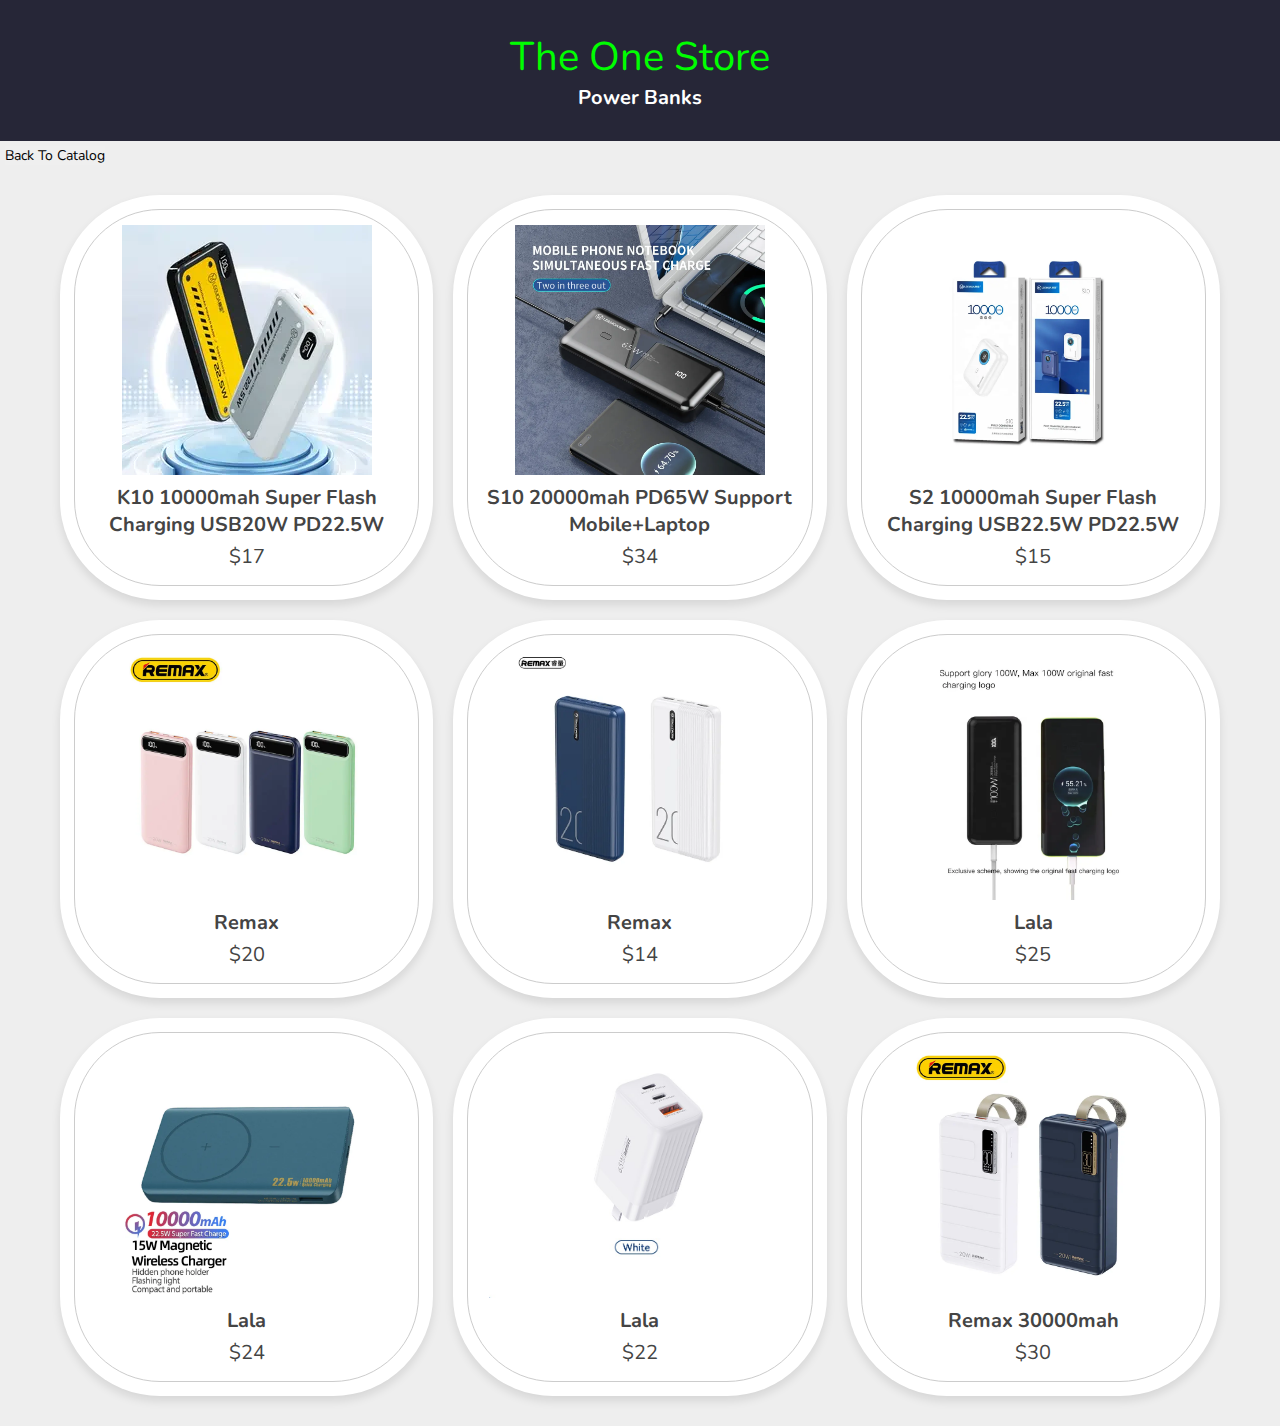
==== power-bank.html @ 34730f37 "Add files via upload" ====
<!DOCTYPE html>
<html lang="en">
<head>
    <title>The One Store</title>
    
   <!-- font awesome cdn link  -->
   <link rel="stylesheet" href="https://cdnjs.cloudflare.com/ajax/libs/font-awesome/5.15.4/css/all.min.css">
   <link href="https://cdn.jsdelivr.net/npm/bootstrap@5.3.0-alpha3/dist/css/bootstrap.min.css" rel="stylesheet" integrity="sha384-KK94CHFLLe+nY2dmCWGMq91rCGa5gtU4mk92HdvYe+M/SXH301p5ILy+dN9+nJOZ" crossorigin="anonymous">


   <!-- custom js file link  -->
   <script src="js/script.js" defer></script>

   <style>

@import url('https://fonts.googleapis.com/css2?family=Nunito:wght@200;300;400;500;600&display=swap');

*{
   font-family: 'Nunito', sans-serif;
   margin:0; padding:0;
   box-sizing: border-box;
   outline: none; border:none;
   text-decoration: none;
   transition: all .2s linear;
   text-transform: capitalize;
}

html{
   font-size: 62.5%;
   overflow-x: hidden;
}
    
.header {
   padding: 30px;
   text-align: center;
   background: #262637;
   color: white;
   font-size: 25px;
 }

body{
   background: #eee;
}
    
.container{
   max-width: 1200px;
   margin: 0 auto;
   padding:3rem 2rem;
}

.container .title{
   font-size: 3.5rem;
   color:#444;
   margin-bottom: 3rem;
   text-transform: uppercase;
   text-align: center;
}

.container .products-container{
   display: grid;
   grid-template-columns: repeat(auto-fit, minmax(30rem, 1fr));
   gap:2rem;
}

.container .products-container .product{
   text-align: center;
   padding:3rem 2rem;
   background: #fff;
   box-shadow: 0 .5rem 1rem rgba(0,0,0,.1);
   outline: .1rem solid #ccc;
   outline-offset: -1.5rem;
   cursor: pointer;
   border-radius: 100px;
}

.container .products-container .product:hover{
   outline: .2rem solid #222;
   outline-offset: 0;
}

.container .products-container .product img{
   height: 25rem;
}

.container .products-container .product:hover img{
   transform: scale(.9);
   
}

.container .products-container .product h3{
   padding:.5rem 0;
   font-size: 2rem;
   color:#444;
}

.container .products-container .product:hover h3{
   color:#27ae60;
}

.container .products-container .product .price{
   font-size: 2rem;
   color:#444;
}


@media (max-width:991px){

html{
   font-size: 55%;
}

}

@media (max-width:768px){

.products-preview .preview .images{
   height: 25rem;
}

}

@media (max-width:450px){

html{
   font-size: 50%;
}

}
   </style>
</head>

<body>

      
<div class="header">

    <a href="https://www.facebook.com/The0neStore1/" style="color: lime; font-size: 40px; text-decoration: none;">The One Store</a>
     <h4 class="title" style="font-size: 20px;">Power banks</h4>
  </div>

  <button onclick="window.location.href='index.html'" type="button" class="btn btn-outline-success" style="margin-top: 5px; margin-left: 5px; font-size: 14px;">Back To Catalog</button>

    <div class="container">

     
        <div class="products-container">
     
           <div class="product" data-name="p-1">
              <img src="images/power banks/1.jpg" alt="">
              <h3>K10 10000mah Super flash Charging USB20W PD22.5W</h3>
              <div class="price">$17</div>
           </div>
     
           <a href="https://www.facebook.com/groups/1712630748969016/permalink/3305450336353708/" style="text-decoration: none;" class="product" data-name="p-2">
              <img src="images/power banks/10.jpg" alt="">
              <h3>S10 20000mah PD65W support mobile+laptop </h3>
              <div class="price">$34</div>
           </a>
     
           <div class="product" data-name="p-3">
              <img src="images/power banks/20.jpg" alt="">
              <h3>S2 10000mah Super flash Charging USB22.5W PD22.5W </h3>
              <div class="price">$15</div>
           </div>
     
           <div class="product" data-name="p-4">
              <img src="images/power banks/30.jpg" alt="">
              <h3>Remax</h3>
              <div class="price">$20</div>
           </div>
     
           <div class="product" data-name="p-5">
              <img src="images/power banks/40.jpg" alt="">
              <h3>Remax</h3>
              <div class="price">$14</div>
           </div>
     
           <div class="product" data-name="p-6">
              <img src="images/power banks/50.jpg" alt="">
              <h3>lala</h3>
              <div class="price">$25</div>
           </div>
           <div class="product" data-name="p-7">
            <img src="images/power banks/60.jpg" alt="">
            <h3>lala</h3>
            <div class="price">$24</div>
         </div>
         <div class="product" data-name="p-8">
            <img src="images/power banks/70.jpg" alt="">
            <h3>lala</h3>
            <div class="price">$22</div>
         </div>

         <a href="https://www.facebook.com/groups/1712630748969016/permalink/3305450336353708/" style="text-decoration: none;" class="product" data-name="p-2">
            <img src="images/power banks/80.jpg" alt="">
            <h3>Remax 30000mah </h3>
            <div class="price">$30</div>
         </a>
     
        </div>
     
     </div>

<!--      
<div class="products-preview">

    <div class="preview" data-target="p-1">
       <i class="fas fa-times"></i>
       <img src="images/1.jpg" alt="">
       <h3>Galaxy Buds2 Pro</h3>
       <div class="stars">
          <i class="fas fa-star"></i>
          <i class="fas fa-star"></i>
          <i class="fas fa-star"></i>
          <i class="fas fa-star"></i>
          <i class="fas fa-star-half-alt"></i>
          <span>( 0 )</span>
       </div>
       <p>Samsung Galaxy Buds2 Pro</p>
       <div class="price">$18</div>
       <div class="buttons">
          <a href="#" class="buy">buy now</a>
          <a href="#" class="cart">add to cart</a>
       </div>
    </div>
 
    <div class="preview" data-target="p-2">
       <i class="fas fa-times"></i>
       <img src="images/10.jpg" alt="">
       <h3>Apple Watch T900 Pro Max</h3>
       <div class="stars">
          <i class="fas fa-star"></i>
          <i class="fas fa-star"></i>
          <i class="fas fa-star"></i>
          <i class="fas fa-star"></i>
          <i class="fas fa-star-half-alt"></i>
          <span>( 0 )</span>
       </div>
       <p>russian stuff</p>
       <div class="price">$2.00</div>
       <div class="buttons">
          <a href="#" class="buy">buy now</a>
          <a href="#" class="cart">add to cart</a>
       </div>
    </div>
 
    <div class="preview" data-target="p-3">
       <i class="fas fa-times"></i>
       <img src="images/7.jpg" alt="">
       <h3>@-@</h3>
       <div class="stars">
          <i class="fas fa-star"></i>
          <i class="fas fa-star"></i>
          <i class="fas fa-star"></i>
          <i class="fas fa-star"></i>
          <i class="fas fa-star-half-alt"></i>
          <span>( 0 )</span>
       </div>
       <p>very good girl with nice smell and hair, good in bed and she can cook</p>
       <div class="price">$99999999.97</div>
       <div class="buttons">
          <a href="#" class="buy">buy now</a>
          <a href="#" class="cart">add to cart</a>
       </div>
    </div>
 
    <div class="preview" data-target="p-4">
       <i class="fas fa-times"></i>
       <img src="images/6.jpg" alt="">
       <h3></h3>
       <div class="stars">
          <i class="fas fa-star"></i>
          <i class="fas fa-star"></i>
          <i class="fas fa-star"></i>
          <i class="fas fa-star"></i>
          <i class="fas fa-star-half-alt"></i>
          <span>( 0 )</span>
       </div>
       <p>   </p>
       <div class="price">$2.00</div>
       <div class="buttons">
          <a href="#" class="buy">buy now</a>
          <a href="#" class="cart">add to cart</a>
       </div>
    </div>
 
    <div class="preview" data-target="p-5">
       <i class="fas fa-times"></i>
       <img src="images/12.jpg" alt="">
       <h3></h3>
       <div class="stars">
          <i class="fas fa-star"></i>
          <i class="fas fa-star"></i>
          <i class="fas fa-star"></i>
          <i class="fas fa-star"></i>
          <i class="fas fa-star-half-alt"></i>
          <span>( 0 )</span>
       </div>
       <p>   </p>
       <div class="price">$0.99</div>
       <div class="buttons">
          <a href="#" class="buy">buy now</a>
          <a href="#" class="cart">add to cart</a>
       </div>
    </div>
 
    <div class="preview" data-target="p-6">
       <i class="fas fa-times"></i>
       <img src="images/11.jpg" alt="">
       <h3></h3>
       <div class="stars">
          <i class="fas fa-star"></i>
          <i class="fas fa-star"></i>
          <i class="fas fa-star"></i>
          <i class="fas fa-star"></i>
          <i class="fas fa-star-half-alt"></i>
          <span>( 0 )</span>
       </div>
       <p> </p>
       <div class="price">$</div>
       <div class="buttons">
          <a href="#" class="buy"> buy now </a>
          <a href="#" class="cart">add to cart</a>
       </div>
    </div>
 
 </div>
     -->
</body>
</html>
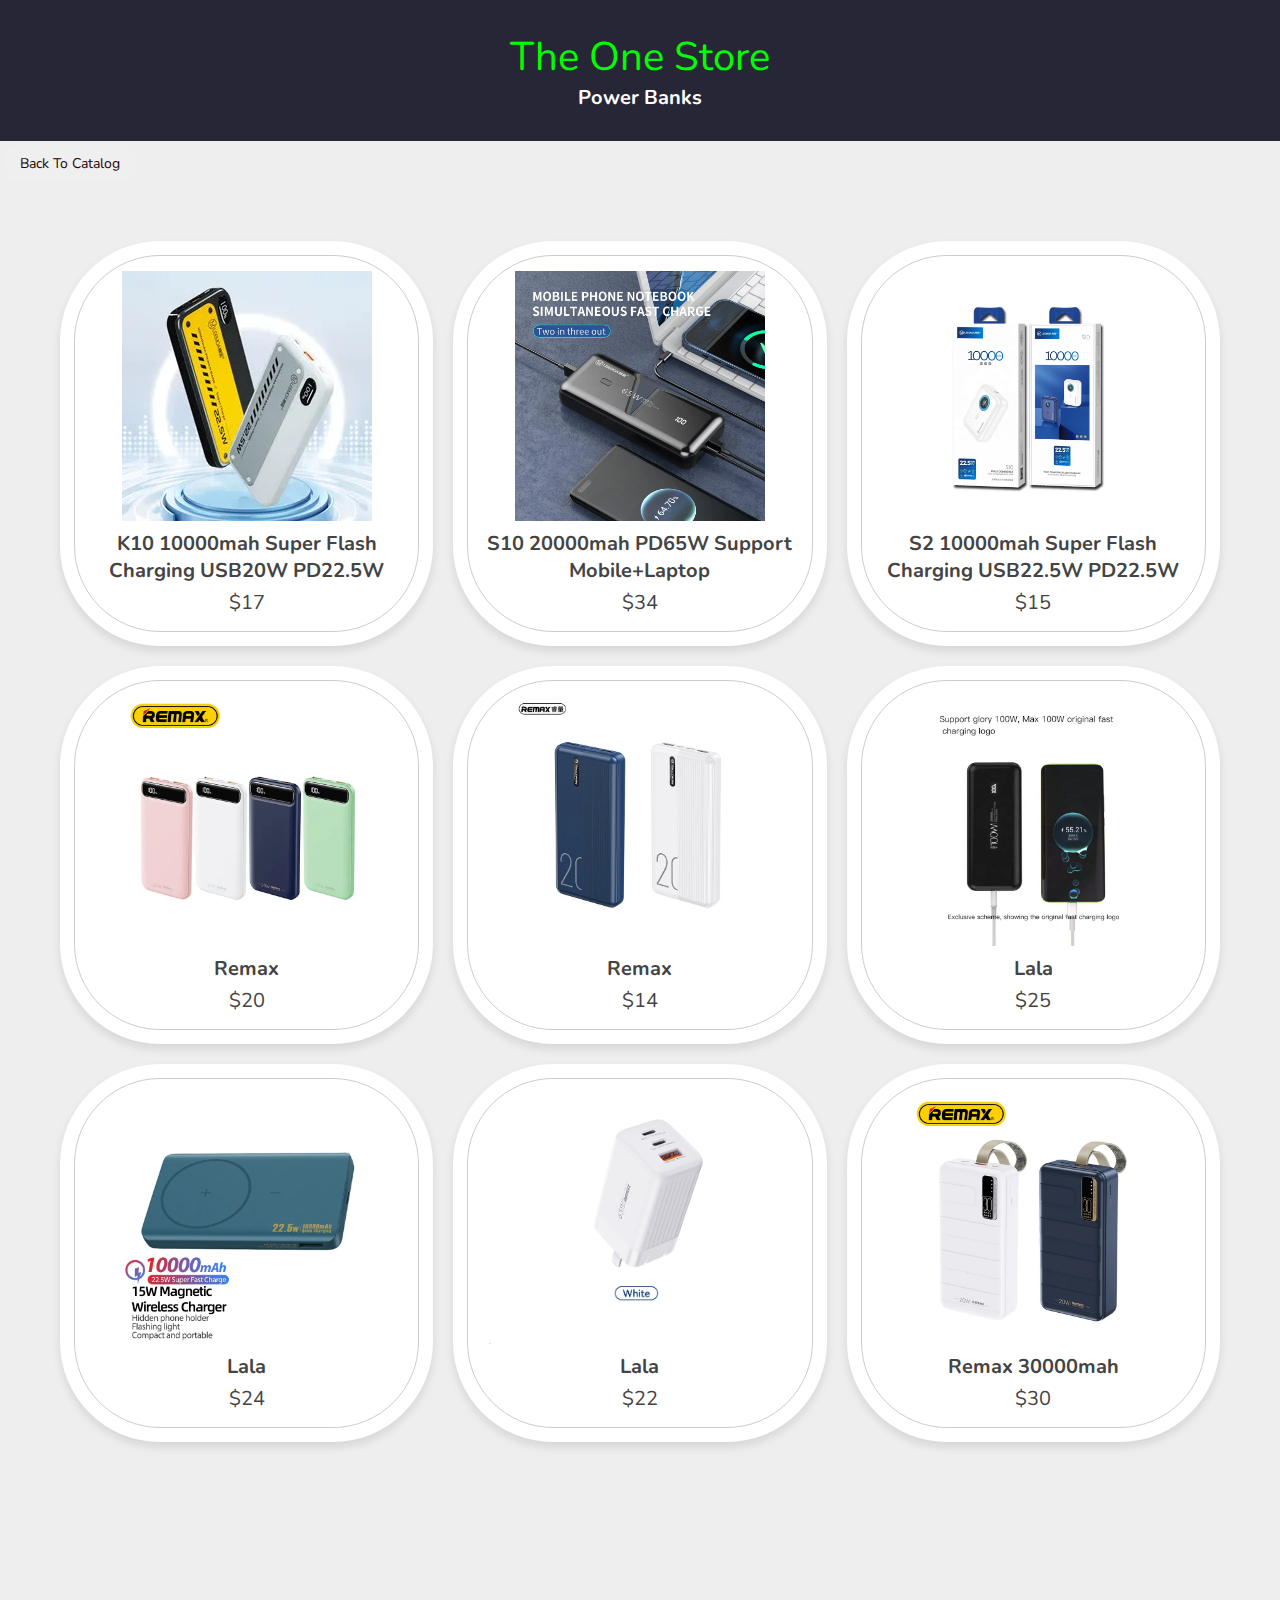
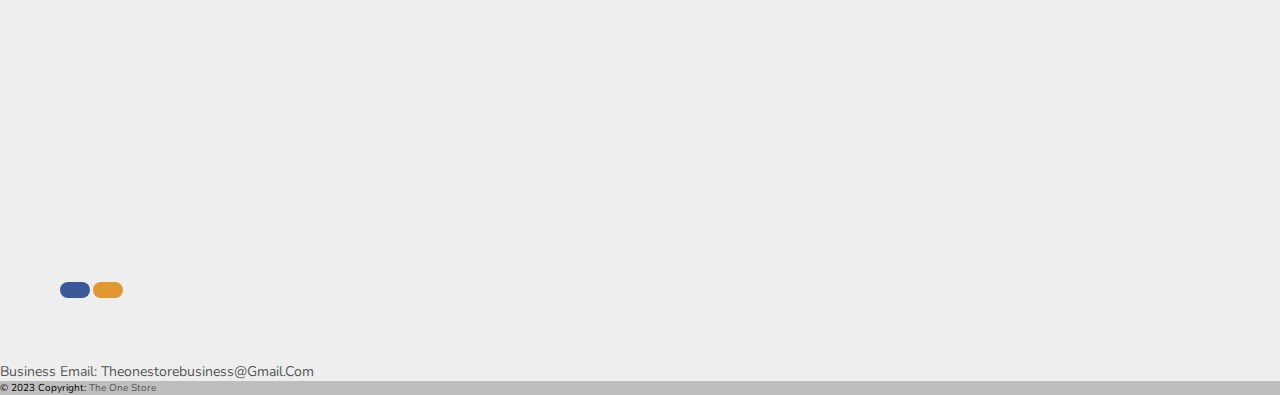
==== commit 2c221e2f: "Update power-bank.html" ====
--- a/power-bank.html
+++ b/power-bank.html
@@ -4,11 +4,14 @@
     <title>The One Store</title>
     
    <!-- font awesome cdn link  -->
-   <link rel="stylesheet" href="https://cdnjs.cloudflare.com/ajax/libs/font-awesome/5.15.4/css/all.min.css">
    <link href="https://cdn.jsdelivr.net/npm/bootstrap@5.3.0-alpha3/dist/css/bootstrap.min.css" rel="stylesheet" integrity="sha384-KK94CHFLLe+nY2dmCWGMq91rCGa5gtU4mk92HdvYe+M/SXH301p5ILy+dN9+nJOZ" crossorigin="anonymous">
 
-
-   <!-- custom js file link  -->
+   <link rel="stylesheet" href="https://fonts.googleapis.com/icon?family=Material+Icons">
+   
+   <link rel="stylesheet" href="https://cdnjs.cloudflare.com/ajax/libs/font-awesome/6.4.0/css/all.min.css" integrity="sha512-iecdLmaskl7CVkqkXNQ/ZH/XLlvWZOJyj7Yy7tcenmpD1ypASozpmT/E0iPtmFIB46ZmdtAc9eNBvH0H/ZpiBw==" crossorigin="anonymous" referrerpolicy="no-referrer" />
+   
+   <link href="style.css">
+   
    <script src="js/script.js" defer></script>
 
    <style>
@@ -103,6 +106,34 @@
 }
 
 
+input:focus{
+            outline: none;
+        }
+        a{
+            text-decoration: none;
+        color: #555;
+        }
+        
+        .single-product .fa{ color: #ff523b;
+        margin-left: 10px;
+        color: #555;
+        }
+        P{
+            color: #555;
+        }
+        .btn{
+        display: inline-block;
+        color: #280202;
+        padding: 8px 15px;
+        margin: 30px 0;
+        border-radius: 10px;
+        transition: background 0.5s;
+        }
+        .btn:hover{
+        background: #563434;
+        }
+
+
 @media (max-width:991px){
 
 html{
@@ -111,21 +142,7 @@
 
 }
 
-@media (max-width:768px){
-
-.products-preview .preview .images{
-   height: 25rem;
-}
-
-}
-
-@media (max-width:450px){
-
-html{
-   font-size: 50%;
-}
-
-}
+
    </style>
 </head>
 
@@ -145,13 +162,13 @@
      
         <div class="products-container">
      
-           <div class="product" data-name="p-1">
-              <img src="images/power banks/1.jpg" alt="">
-              <h3>K10 10000mah Super flash Charging USB20W PD22.5W</h3>
+           <a href="preview/power bank preview.html" class="product" data-name="p-1">
+              <img  src="images/power banks/1.jpg" alt="">
+              <h3 >K10 10000mah Super flash Charging USB20W PD22.5W</h3>
               <div class="price">$17</div>
-           </div>
-     
-           <a href="https://www.facebook.com/groups/1712630748969016/permalink/3305450336353708/" style="text-decoration: none;" class="product" data-name="p-2">
+           </a>
+     
+           <a href="" class="product" data-name="p-2">
               <img src="images/power banks/10.jpg" alt="">
               <h3>S10 20000mah PD65W support mobile+laptop </h3>
               <div class="price">$34</div>
@@ -201,130 +218,45 @@
      
      </div>
 
-<!--      
-<div class="products-preview">
-
-    <div class="preview" data-target="p-1">
-       <i class="fas fa-times"></i>
-       <img src="images/1.jpg" alt="">
-       <h3>Galaxy Buds2 Pro</h3>
-       <div class="stars">
-          <i class="fas fa-star"></i>
-          <i class="fas fa-star"></i>
-          <i class="fas fa-star"></i>
-          <i class="fas fa-star"></i>
-          <i class="fas fa-star-half-alt"></i>
-          <span>( 0 )</span>
-       </div>
-       <p>Samsung Galaxy Buds2 Pro</p>
-       <div class="price">$18</div>
-       <div class="buttons">
-          <a href="#" class="buy">buy now</a>
-          <a href="#" class="cart">add to cart</a>
-       </div>
-    </div>
- 
-    <div class="preview" data-target="p-2">
-       <i class="fas fa-times"></i>
-       <img src="images/10.jpg" alt="">
-       <h3>Apple Watch T900 Pro Max</h3>
-       <div class="stars">
-          <i class="fas fa-star"></i>
-          <i class="fas fa-star"></i>
-          <i class="fas fa-star"></i>
-          <i class="fas fa-star"></i>
-          <i class="fas fa-star-half-alt"></i>
-          <span>( 0 )</span>
-       </div>
-       <p>russian stuff</p>
-       <div class="price">$2.00</div>
-       <div class="buttons">
-          <a href="#" class="buy">buy now</a>
-          <a href="#" class="cart">add to cart</a>
-       </div>
-    </div>
- 
-    <div class="preview" data-target="p-3">
-       <i class="fas fa-times"></i>
-       <img src="images/7.jpg" alt="">
-       <h3>@-@</h3>
-       <div class="stars">
-          <i class="fas fa-star"></i>
-          <i class="fas fa-star"></i>
-          <i class="fas fa-star"></i>
-          <i class="fas fa-star"></i>
-          <i class="fas fa-star-half-alt"></i>
-          <span>( 0 )</span>
-       </div>
-       <p>very good girl with nice smell and hair, good in bed and she can cook</p>
-       <div class="price">$99999999.97</div>
-       <div class="buttons">
-          <a href="#" class="buy">buy now</a>
-          <a href="#" class="cart">add to cart</a>
-       </div>
-    </div>
- 
-    <div class="preview" data-target="p-4">
-       <i class="fas fa-times"></i>
-       <img src="images/6.jpg" alt="">
-       <h3></h3>
-       <div class="stars">
-          <i class="fas fa-star"></i>
-          <i class="fas fa-star"></i>
-          <i class="fas fa-star"></i>
-          <i class="fas fa-star"></i>
-          <i class="fas fa-star-half-alt"></i>
-          <span>( 0 )</span>
-       </div>
-       <p>   </p>
-       <div class="price">$2.00</div>
-       <div class="buttons">
-          <a href="#" class="buy">buy now</a>
-          <a href="#" class="cart">add to cart</a>
-       </div>
-    </div>
- 
-    <div class="preview" data-target="p-5">
-       <i class="fas fa-times"></i>
-       <img src="images/12.jpg" alt="">
-       <h3></h3>
-       <div class="stars">
-          <i class="fas fa-star"></i>
-          <i class="fas fa-star"></i>
-          <i class="fas fa-star"></i>
-          <i class="fas fa-star"></i>
-          <i class="fas fa-star-half-alt"></i>
-          <span>( 0 )</span>
-       </div>
-       <p>   </p>
-       <div class="price">$0.99</div>
-       <div class="buttons">
-          <a href="#" class="buy">buy now</a>
-          <a href="#" class="cart">add to cart</a>
-       </div>
-    </div>
- 
-    <div class="preview" data-target="p-6">
-       <i class="fas fa-times"></i>
-       <img src="images/11.jpg" alt="">
-       <h3></h3>
-       <div class="stars">
-          <i class="fas fa-star"></i>
-          <i class="fas fa-star"></i>
-          <i class="fas fa-star"></i>
-          <i class="fas fa-star"></i>
-          <i class="fas fa-star-half-alt"></i>
-          <span>( 0 )</span>
-       </div>
-       <p> </p>
-       <div class="price">$</div>
-       <div class="buttons">
-          <a href="#" class="buy"> buy now </a>
-          <a href="#" class="cart">add to cart</a>
-       </div>
-    </div>
- 
- </div>
-     -->
+     <footer class="bg-dark text-center text-white">
+   
+      <div class="container p-4 pb-0" style="margin-top: 350px;">
+        <!-- Section: Social media -->
+        <section class="mb-4">
+   
+          <!-- Facebook -->
+          <a
+            class="btn text-white btn-floating m-1"
+            style="background-color: #3b5998;"
+            href="https://www.facebook.com/The0neStore1/"
+            role="button"
+            ><i class="fab fa-facebook-f"></i
+          ></a>
+   
+           <!-- Instagram -->
+           <a
+           class="btn text-white btn-floating m-1"
+           style="background-color: #e19831;"
+           href="https://instagram.com/the.one.store1?igshid=ZDdkNTZiNTM"
+           role="button">
+           <i class="fab fa-instagram"></i>
+         </a>
+   
+        </section>
+      </div>
+   
+      <div>
+         <p style="font-size: 14px;">Business Email: theonestorebusiness@gmail.com</p>
+         </div>
+   
+      <!-- Copyright -->
+      <div class="text-center p-3" style="background-color: rgba(0, 0, 0, 0.2);">
+        © 2023 Copyright:
+        <a class="text-white" href="https://theonestore.github.io/catalog/index.html">The One Store</a>
+      </div>
+   
+    </footer>
+
+
 </body>
-</html>+</html>
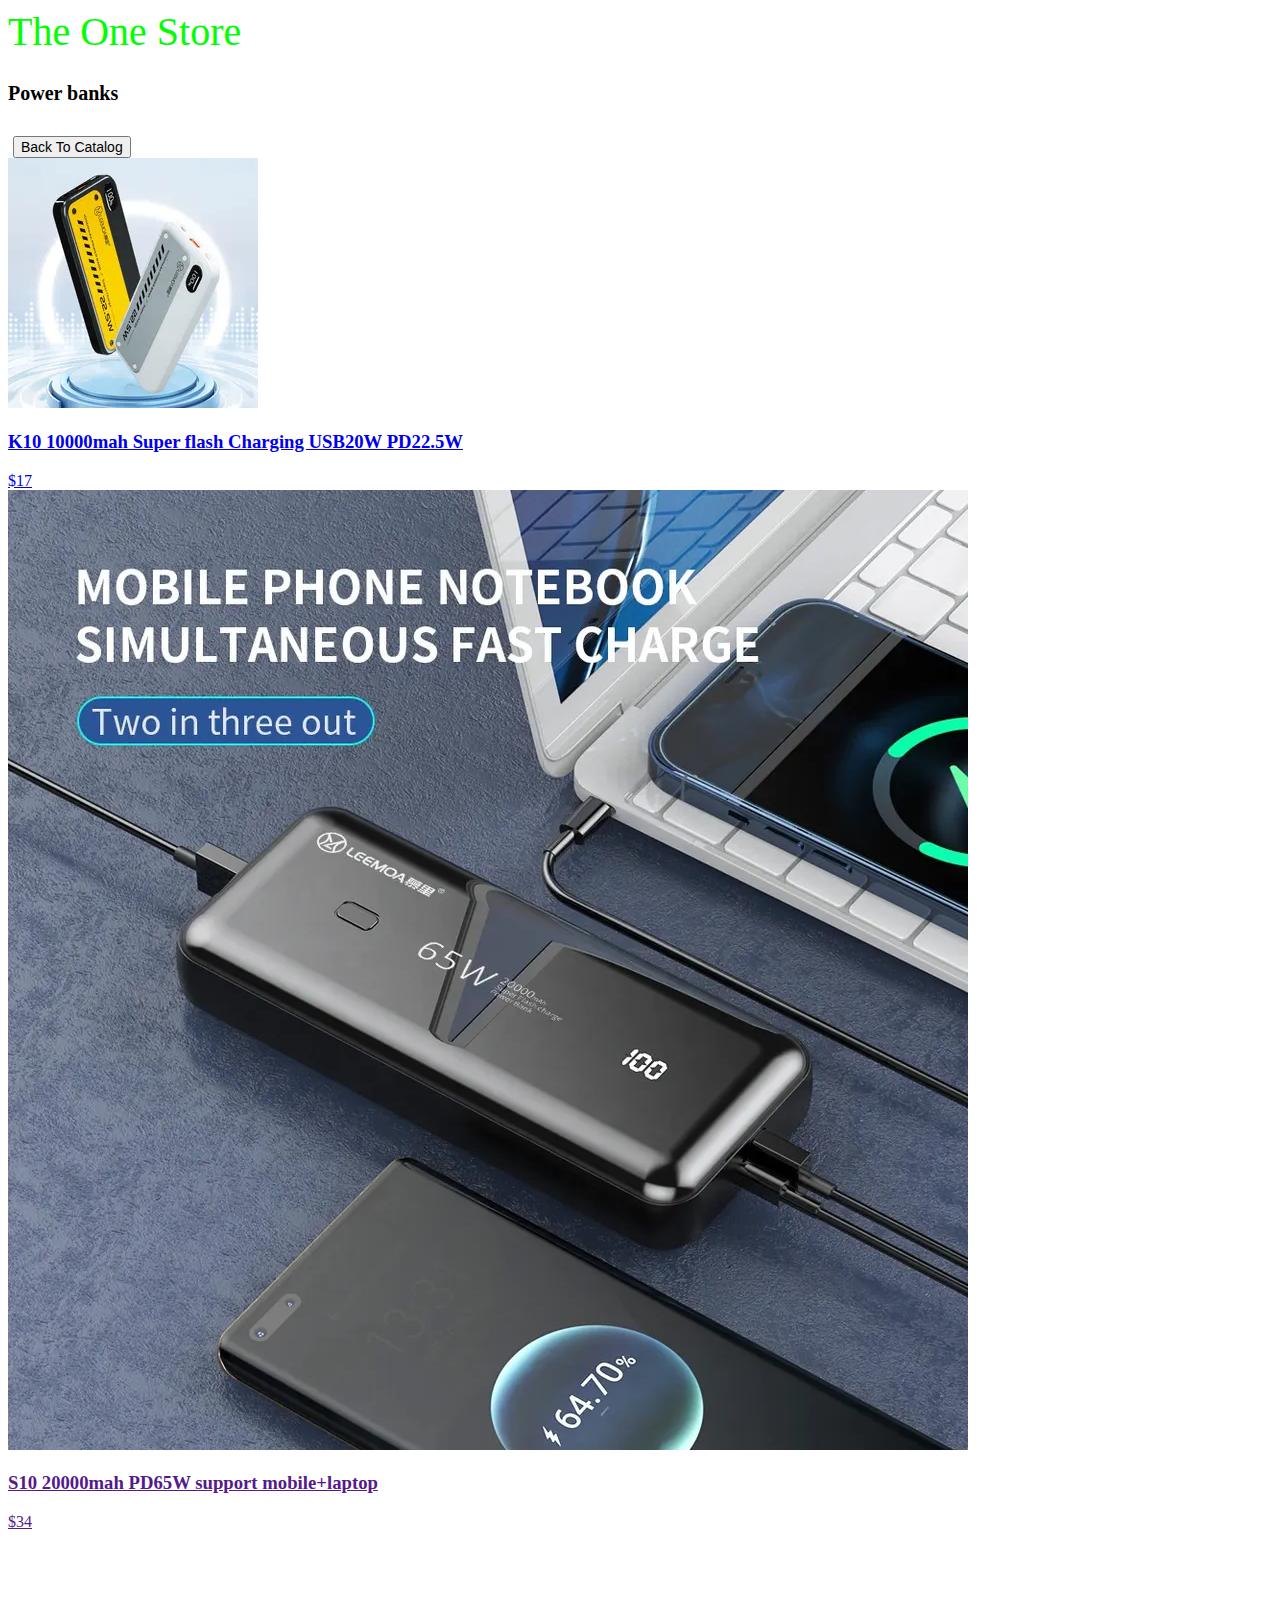
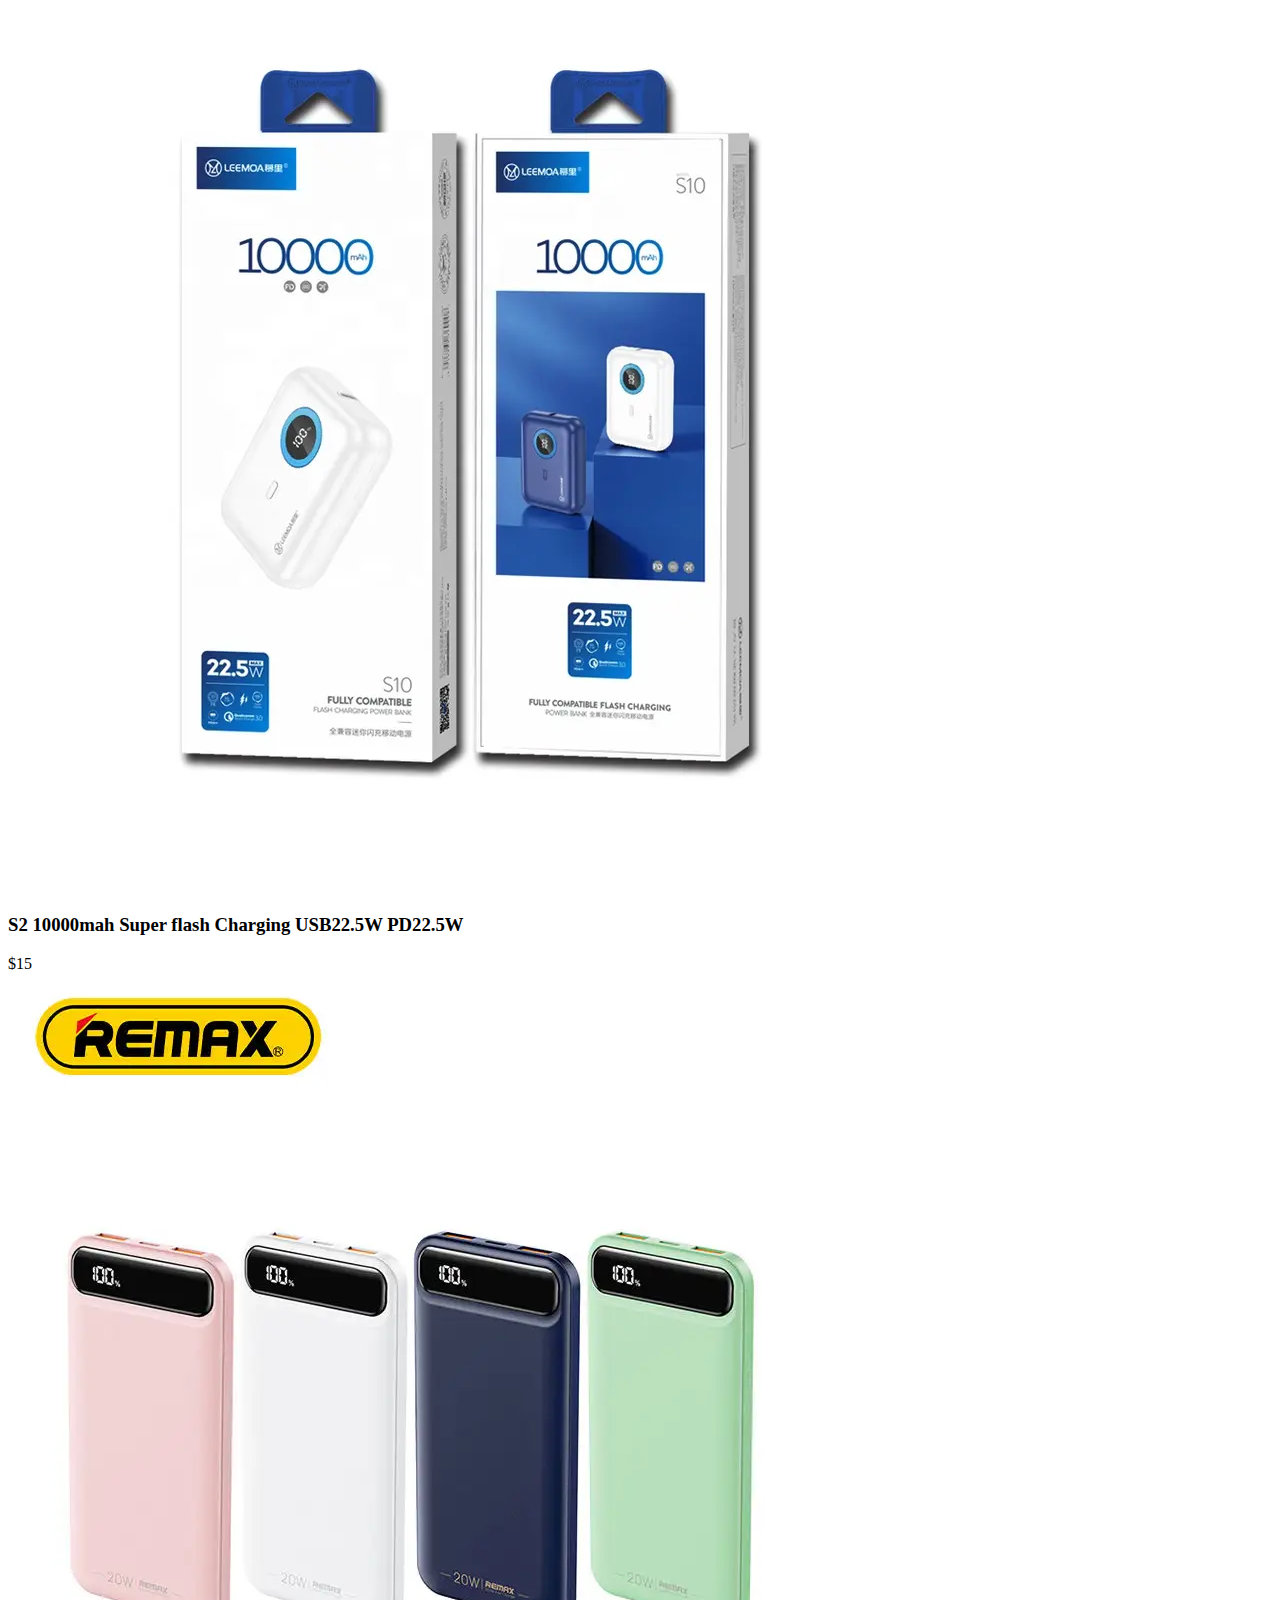
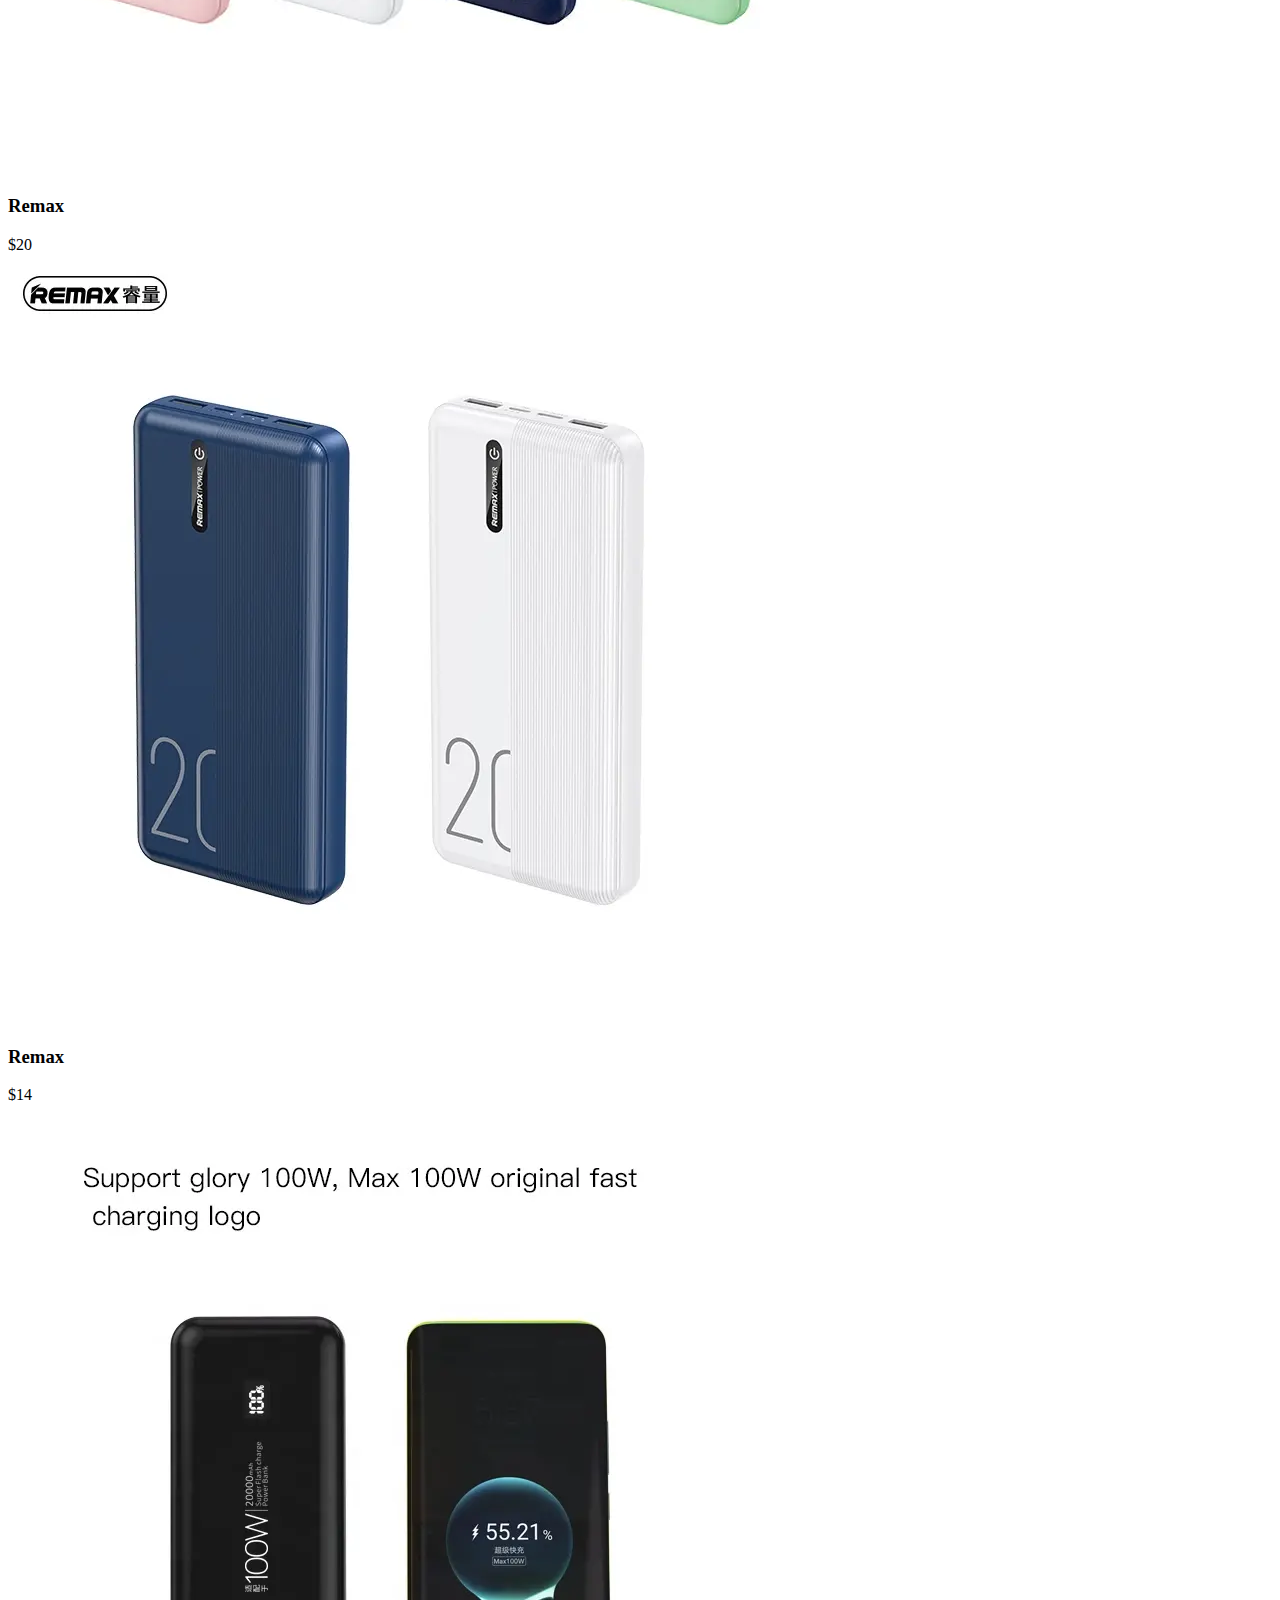
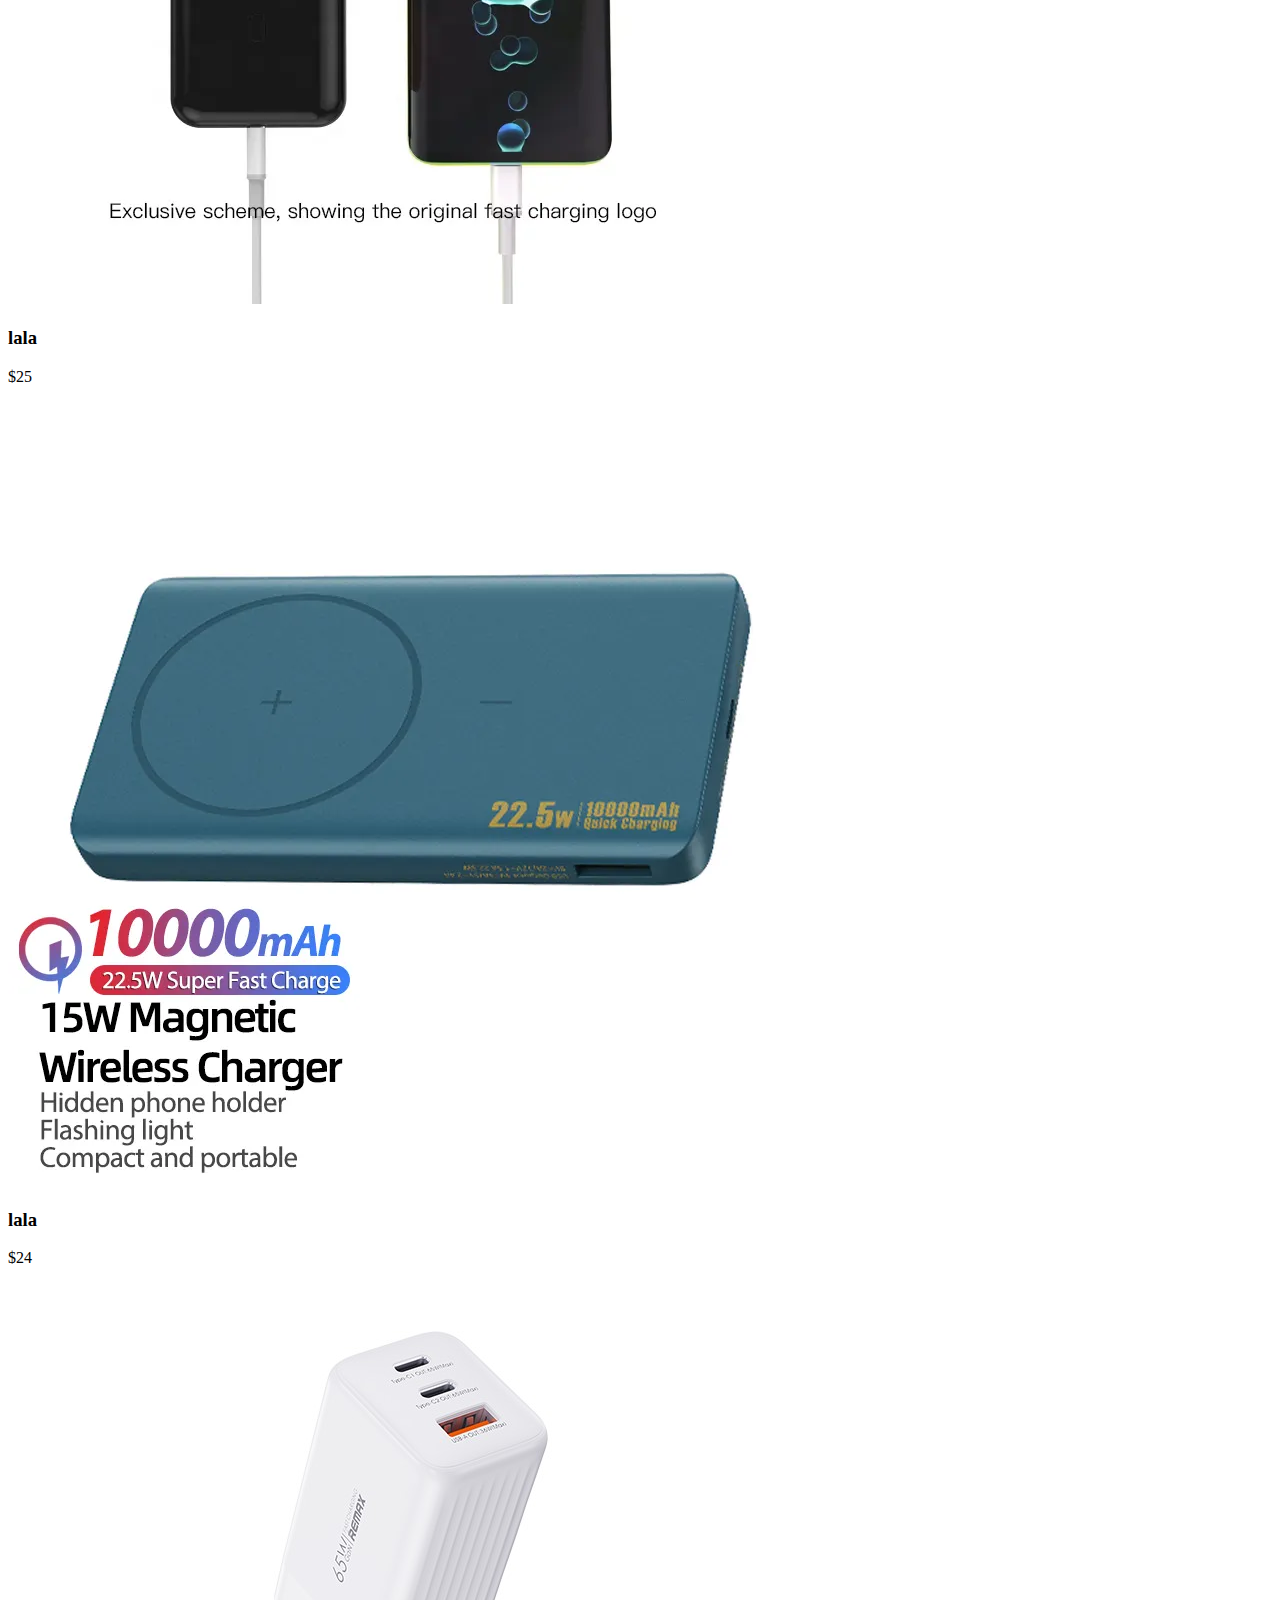
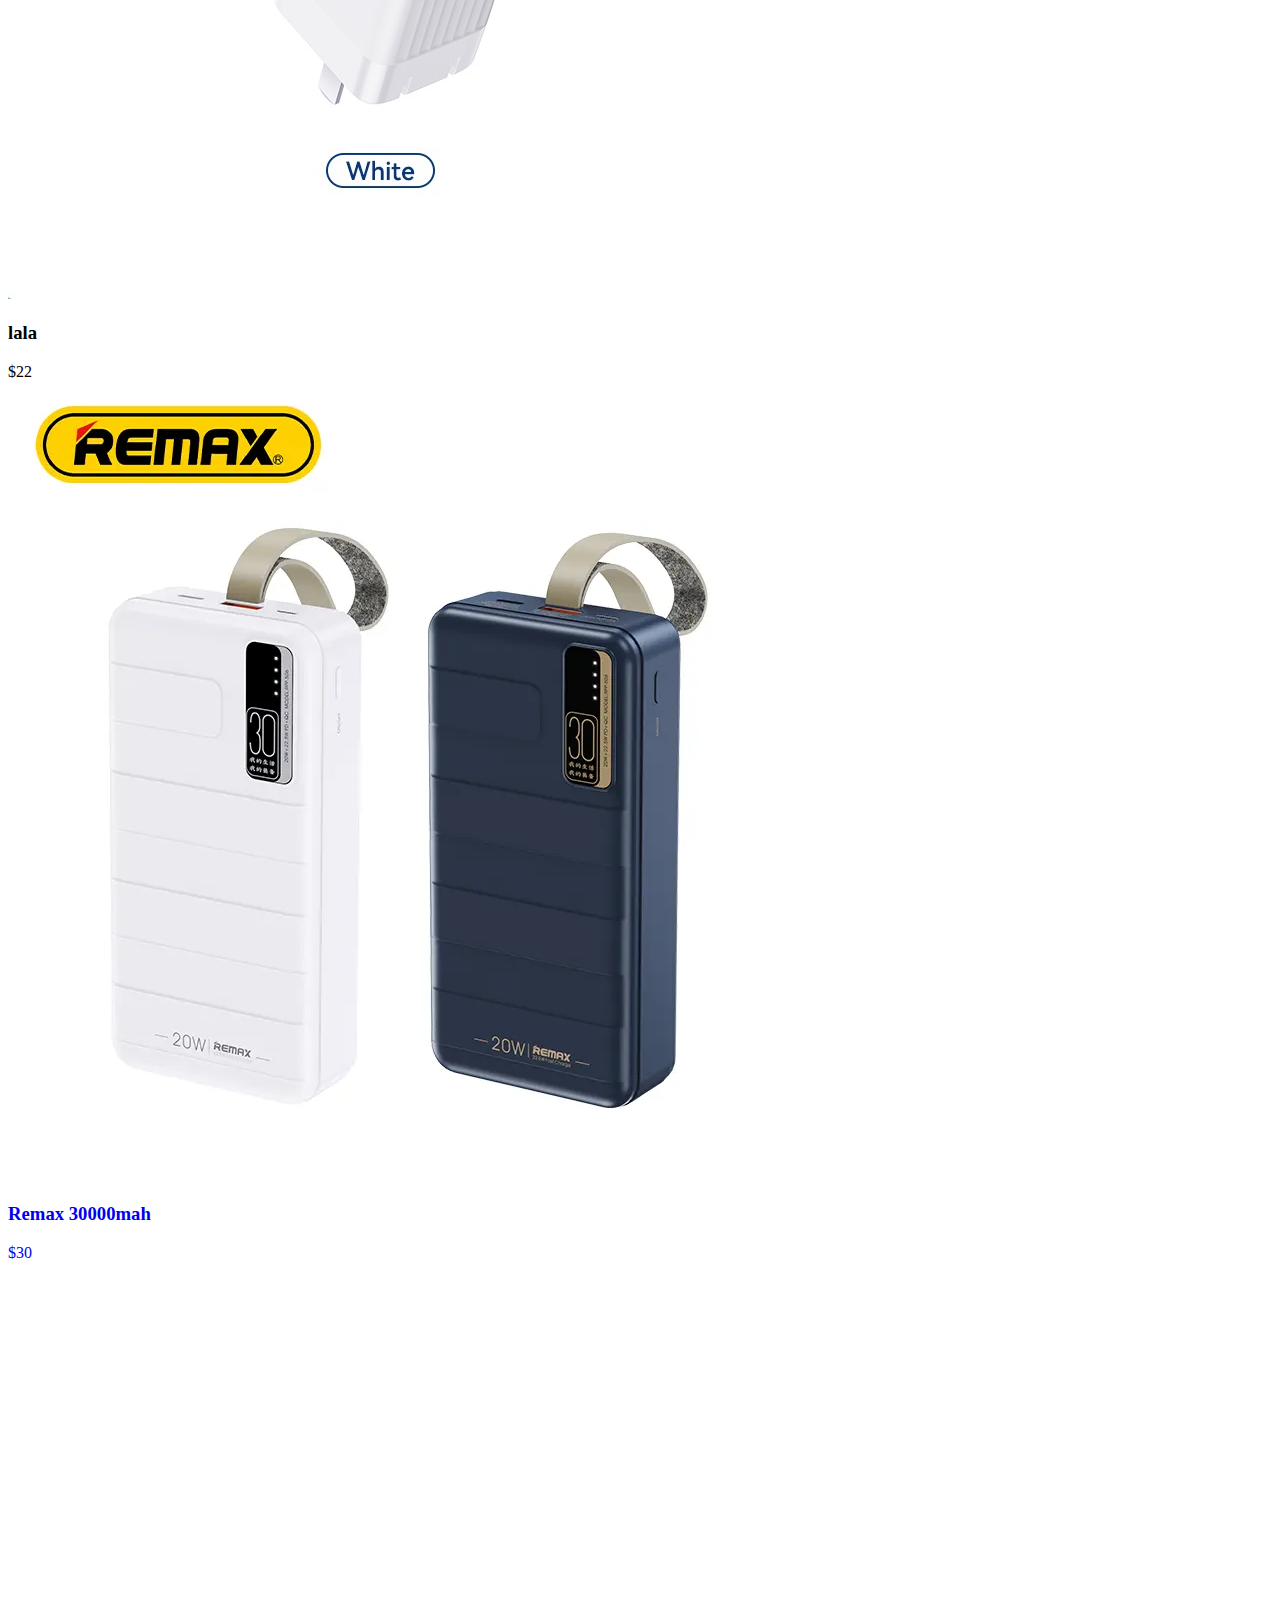
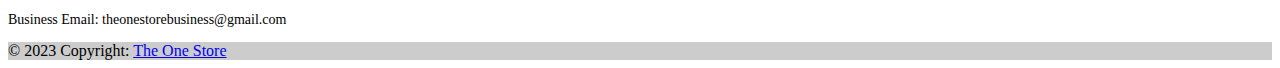
==== commit 2661c86c: "Update power-bank.html" ====
--- a/power-bank.html
+++ b/power-bank.html
@@ -10,140 +10,11 @@
    
    <link rel="stylesheet" href="https://cdnjs.cloudflare.com/ajax/libs/font-awesome/6.4.0/css/all.min.css" integrity="sha512-iecdLmaskl7CVkqkXNQ/ZH/XLlvWZOJyj7Yy7tcenmpD1ypASozpmT/E0iPtmFIB46ZmdtAc9eNBvH0H/ZpiBw==" crossorigin="anonymous" referrerpolicy="no-referrer" />
    
-   <link href="style.css">
+   <link rel="stylesheet" href="style.css">
    
    <script src="js/script.js" defer></script>
 
-   <style>
 
-@import url('https://fonts.googleapis.com/css2?family=Nunito:wght@200;300;400;500;600&display=swap');
-
-*{
-   font-family: 'Nunito', sans-serif;
-   margin:0; padding:0;
-   box-sizing: border-box;
-   outline: none; border:none;
-   text-decoration: none;
-   transition: all .2s linear;
-   text-transform: capitalize;
-}
-
-html{
-   font-size: 62.5%;
-   overflow-x: hidden;
-}
-    
-.header {
-   padding: 30px;
-   text-align: center;
-   background: #262637;
-   color: white;
-   font-size: 25px;
- }
-
-body{
-   background: #eee;
-}
-    
-.container{
-   max-width: 1200px;
-   margin: 0 auto;
-   padding:3rem 2rem;
-}
-
-.container .title{
-   font-size: 3.5rem;
-   color:#444;
-   margin-bottom: 3rem;
-   text-transform: uppercase;
-   text-align: center;
-}
-
-.container .products-container{
-   display: grid;
-   grid-template-columns: repeat(auto-fit, minmax(30rem, 1fr));
-   gap:2rem;
-}
-
-.container .products-container .product{
-   text-align: center;
-   padding:3rem 2rem;
-   background: #fff;
-   box-shadow: 0 .5rem 1rem rgba(0,0,0,.1);
-   outline: .1rem solid #ccc;
-   outline-offset: -1.5rem;
-   cursor: pointer;
-   border-radius: 100px;
-}
-
-.container .products-container .product:hover{
-   outline: .2rem solid #222;
-   outline-offset: 0;
-}
-
-.container .products-container .product img{
-   height: 25rem;
-}
-
-.container .products-container .product:hover img{
-   transform: scale(.9);
-   
-}
-
-.container .products-container .product h3{
-   padding:.5rem 0;
-   font-size: 2rem;
-   color:#444;
-}
-
-.container .products-container .product:hover h3{
-   color:#27ae60;
-}
-
-.container .products-container .product .price{
-   font-size: 2rem;
-   color:#444;
-}
-
-
-input:focus{
-            outline: none;
-        }
-        a{
-            text-decoration: none;
-        color: #555;
-        }
-        
-        .single-product .fa{ color: #ff523b;
-        margin-left: 10px;
-        color: #555;
-        }
-        P{
-            color: #555;
-        }
-        .btn{
-        display: inline-block;
-        color: #280202;
-        padding: 8px 15px;
-        margin: 30px 0;
-        border-radius: 10px;
-        transition: background 0.5s;
-        }
-        .btn:hover{
-        background: #563434;
-        }
-
-
-@media (max-width:991px){
-
-html{
-   font-size: 55%;
-}
-
-}
-
-
-   </style>
 </head>
 
 <body>
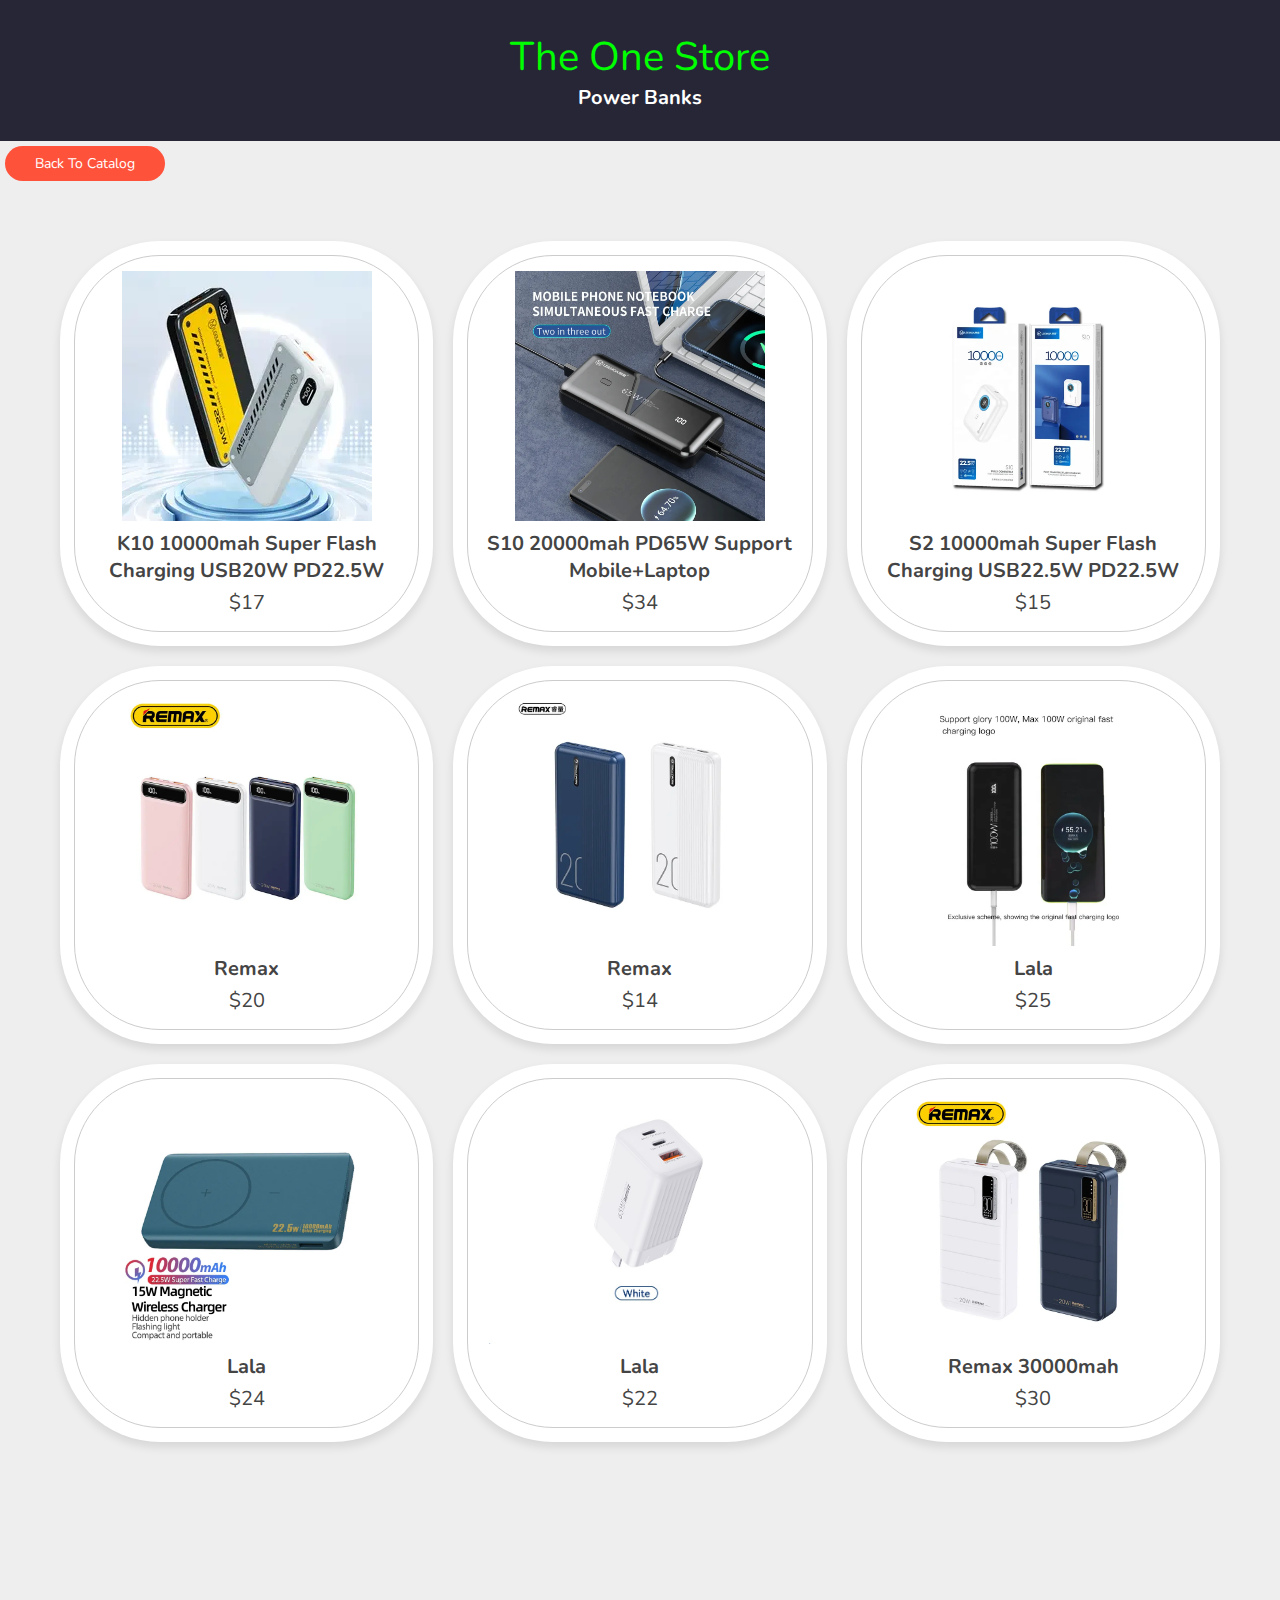
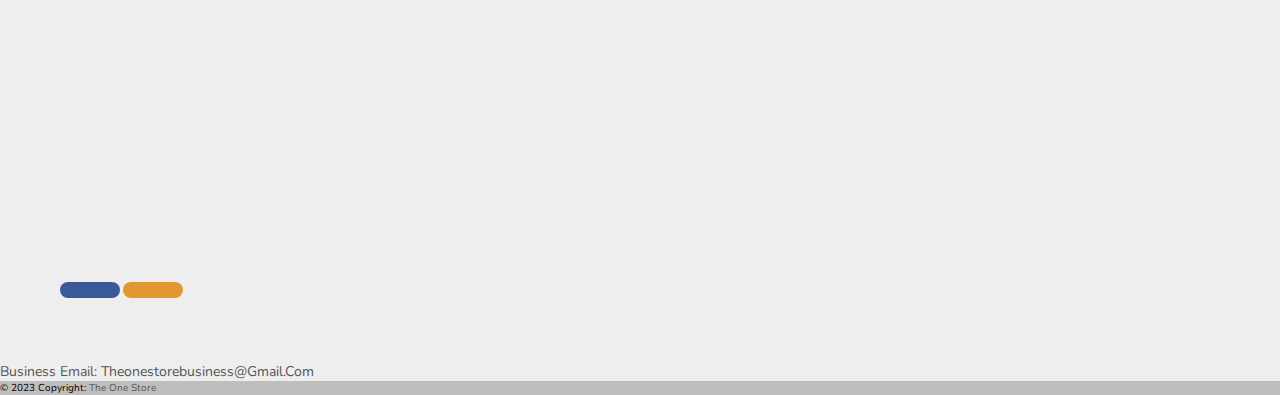
==== commit 09f64de9: "Update power-bank.html" ====
--- a/power-bank.html
+++ b/power-bank.html
@@ -10,11 +10,207 @@
    
    <link rel="stylesheet" href="https://cdnjs.cloudflare.com/ajax/libs/font-awesome/6.4.0/css/all.min.css" integrity="sha512-iecdLmaskl7CVkqkXNQ/ZH/XLlvWZOJyj7Yy7tcenmpD1ypASozpmT/E0iPtmFIB46ZmdtAc9eNBvH0H/ZpiBw==" crossorigin="anonymous" referrerpolicy="no-referrer" />
    
-   <link rel="stylesheet" href="style.css">
    
    <script src="js/script.js" defer></script>
 
-
+<style>
+
+@import url('https://fonts.googleapis.com/css2?family=Nunito:wght@200;300;400;500;600&display=swap');
+
+*{
+   font-family: 'Nunito', sans-serif;
+   margin:0; padding:0;
+   box-sizing: border-box;
+   outline: none; border:none;
+   text-decoration: none;
+   transition: all .2s linear;
+   text-transform: capitalize;
+}
+
+html{
+   font-size: 62.5%;
+   overflow-x: hidden;
+}
+
+.header {
+   padding: 30px;
+   text-align: center;
+   background: #262637;
+   color: white;
+   font-size: 25px;
+ }
+
+body{
+   background: #eee;
+   font-family: 'Poppins', sans-serif;
+}
+
+.container{
+   max-width: 1200px;
+   margin: 0 auto;
+   padding:3rem 2rem;
+}
+
+.container .title{
+   font-size: 3.5rem;
+   color:#444;
+   margin-bottom: 3rem;
+   text-transform: uppercase;
+   text-align: center;
+}
+
+.container .products-container{
+   display: grid;
+   grid-template-columns: repeat(auto-fit, minmax(30rem, 1fr));
+   gap:2rem;
+}
+
+.container .products-container .product{
+   text-align: center;
+   padding:3rem 2rem;
+   background: #fff;
+   box-shadow: 0 .5rem 1rem rgba(0,0,0,.1);
+   outline: .1rem solid #ccc;
+   outline-offset: -1.5rem;
+   cursor: pointer;
+   border-radius: 100px;
+}
+
+.container .products-container .product:hover{
+   outline: .2rem solid #222;
+   outline-offset: 0;
+}
+
+.container .products-container .product img{
+   height: 25rem;
+}
+
+.container .products-container .product:hover img{
+   transform: scale(.9);
+   
+}
+
+.container .products-container .product h3{
+   padding:.5rem 0;
+   font-size: 2rem;
+   color:#444;
+}
+
+.container .products-container .product:hover h3{
+   color:#27ae60;
+}
+
+.container .products-container .product .price{
+   font-size: 2rem;
+   color:#444;
+}
+
+
+.small-container{
+        
+   max-width: 1000px;
+   margin: auto;
+   padding-left: 25px;
+   padding-right: 20px;
+   
+   }
+   .row{
+   display: flex;
+   align-items: center;
+   flex-wrap: wrap;
+   justify-content: space-around;
+   }
+   
+   .single-product{
+   margin-top: 80px;
+   }
+   
+   .small-img-row{
+   display: flex;
+   justify-content: space-around;
+   margin-top: 5px;
+   }
+   
+   .col-2 img{
+   max-width: 100%; padding: 50px 0;
+   }
+   .small-img-col{
+   flex-basis: 24%;
+   cursor: pointer;
+   }
+   .single-product .col-2 img{
+   padding: 0;
+   }
+   .single-product .col-2{
+   padding: 20px;
+   }
+   
+   .col-2{
+   flex-basis: 50%;
+   min-width: 300px;
+   }
+   .col-2 h1{
+   font-size: 50px;
+   line-height: 60px;
+   margin: 25px 0;
+   }
+   .single-product select{
+   display: block;
+   padding: 10px;
+   margin-top: 20px;
+   }
+   .single-product h4 {
+   margin: 20px 0;
+   font-size: 22px; font-weight: bold;
+   }
+   .single-product input{
+   width: 50px;
+   height: 40px;
+   padding-left: 10px;
+   font-size: 20px;
+   margin-right: 10px;
+   border: 1px solid #ff523b;
+   }
+   
+   
+   input:focus{
+       outline: none;
+   }
+   a{
+       text-decoration: none;
+   color: #555;
+   }
+   
+   .single-product .fa{ color: #ff523b;
+   margin-left: 10px;
+   color: #555;
+   }
+   P{
+       color: #555;
+   }
+   .btn{
+   display: inline-block;
+   background: #ff523b; color: #fff;
+   padding: 8px 30px;
+   margin: 30px 0;
+   border-radius: 30px;
+   transition: background 0.5s;
+   }
+   .btn:hover{
+   background: #563434;
+   }
+
+
+
+@media (max-width:450px){
+
+   html{
+      font-size: 50%;
+   }
+
+}
+
+</style>
 </head>
 
 <body>
